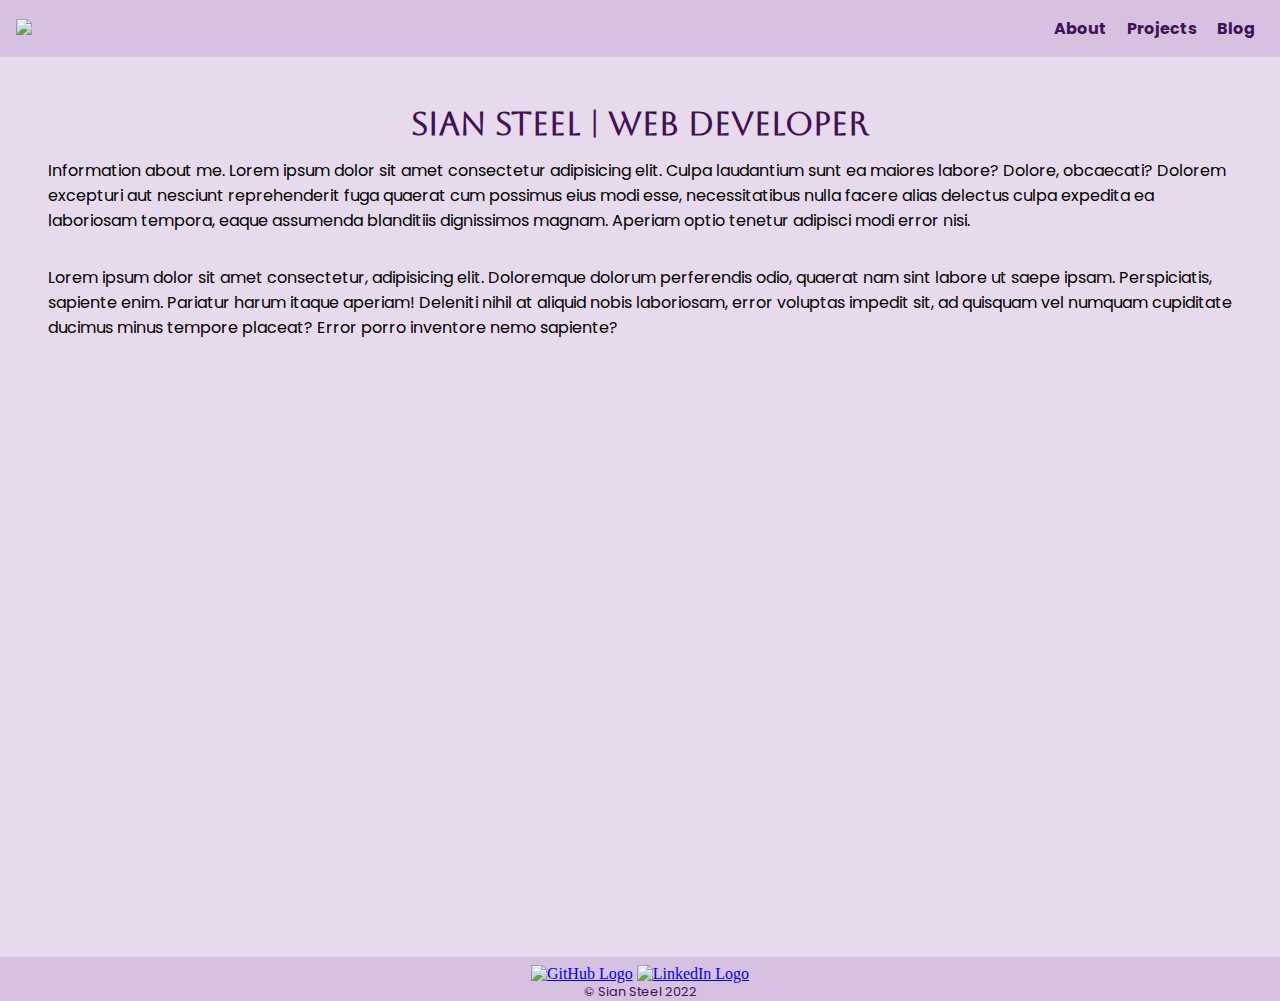
==== index.html @ 94fad5c9 "Imported and added styling and placeholders for About page" ====
<!DOCTYPE html>
<html lang="en">
<head>
    <meta charset="UTF-8">
    <meta http-equiv="X-UA-Compatible" content="IE=edge">
    <meta name="viewport" content="width=device-width, initial-scale=1.0">
    <title>Home</title>
    <link rel="stylesheet" href="/styles/style.css">
</head>
<body>
    <!-- Header -->
    <header>
        <div>
            <a href="/index.html"><img id="logo" src="https://placekitten.com/80"/></a>
        </div>
        <!-- Navigation bar -->
        <nav>
            <a href="/pages/about.html">About</a>
            <a href="/pages/projects.html">Projects</a>
            <a href="/pages/blog.html">Blog</a>
        </nav>
    </header>
    <!-- Main content -->
    <main>
        <img id="profile-photo" src="https://placekitten.com/300" alt="">
        <h1>Sian Steel | Web Developer</h1>
        <p>
            Information about me. Lorem ipsum dolor sit amet consectetur adipisicing elit. Culpa laudantium sunt ea maiores labore? Dolore, obcaecati? Dolorem excepturi aut nesciunt reprehenderit fuga quaerat cum possimus eius modi esse, necessitatibus nulla facere alias delectus culpa expedita ea laboriosam tempora, eaque assumenda blanditiis dignissimos magnam. Aperiam optio tenetur adipisci modi error nisi.
        </p>
        <p>
            Lorem ipsum dolor sit amet consectetur, adipisicing elit. Doloremque dolorum perferendis odio, quaerat nam sint labore ut saepe ipsam. Perspiciatis, sapiente enim. Pariatur harum itaque aperiam! Deleniti nihil at aliquid nobis laboriosam, error voluptas impedit sit, ad quisquam vel numquam cupiditate ducimus minus tempore placeat? Error porro inventore nemo sapiente?
        </p>
    </main>
    <!-- Footer section with social buttons -->
    <footer> 
        <div>
            <a href="https://github.com/Essteel"><img src="https://placekitten.com/50" alt="GitHub Logo"></a>
            <a href="https://www.linkedin.com/in/sian-steel-288700108/"><img src="https://placekitten.com/50" alt="LinkedIn Logo"></a>  
        </div>
        <p>&copy Sian Steel 2022</p>
    </footer>
</body>
</html>
---- styles/style.css ----
/* Add in fonts */
@import url('https://fonts.googleapis.com/css2?family=Aboreto&family=Poppins:ital,wght@0,300;0,700;1,300&display=swap');

/* Apply styling to all elements */
* {
    margin: 0;
    padding: 0;
    box-sizing: border-box;
}

body {
    display: flex;
    flex-direction: column;
}

/* Header */
header {
    display: flex;
    justify-content: space-between;
    align-items: center;
    padding: 1rem;
    background: #69178f44;
}

#logo {
    height: 15vw;
}

nav a {
    font-family: 'Poppins',sans-serif;
    color: #411156;
    font-weight: 700;
    padding: 0 0.5rem;
    text-decoration: none;
}

/* Main */
main {
    display: flex;
    flex-direction: column;
    align-items: center;
    flex-wrap: wrap;
    padding: 2rem;
    background-color: #d0b8db84;
    height: 100vh;
}

main img {
    padding-bottom: 1rem;
    border-radius: 50%;
}

main h1 {
    font-size: 2rem;
    font-family: 'Aboreto', sans-serif;
    text-align: center;
    color: #411156;
}

main p {
    font-size: 1rem;
    font-family: 'Poppins', sans-serif;
    padding: 1rem;
}

/* Footer */
footer {
    display: flex;
    flex-direction: column;
    align-items: center;
    background-color: #69178f44;
    padding-top: 0.5rem;
}

footer p {
    color: #411156;
    font-size: 0.8rem;
    font-family: 'Poppins', sans-serif;
    text-align: center;
}

/* Tablet style devices media break */
@media screen and (min-width: 470px) and (max-width: 899px) {
    #logo {
        height: 10vw;
    }
}

/* Laptops and monitors media break */
@media screen and (min-width: 900px) {
    #logo {
        height: 8vw;
    }
}
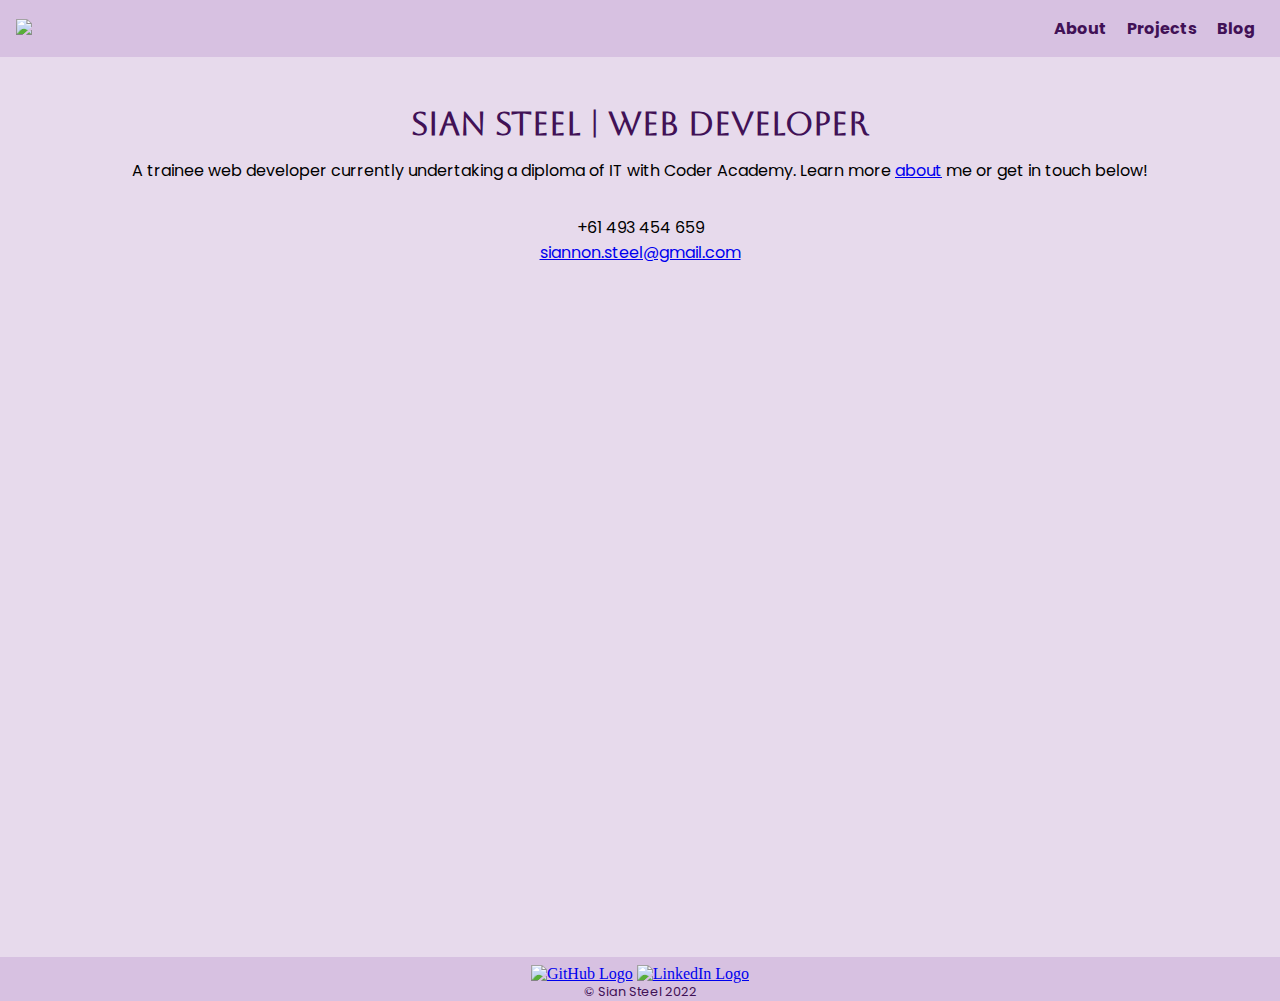
==== commit 354f3e73: "Updated wording for Home & About pages, linked resume pdf" ====
--- a/index.html
+++ b/index.html
@@ -25,10 +25,10 @@
         <img id="profile-photo" src="https://placekitten.com/300" alt="">
         <h1>Sian Steel | Web Developer</h1>
         <p>
-            Information about me. Lorem ipsum dolor sit amet consectetur adipisicing elit. Culpa laudantium sunt ea maiores labore? Dolore, obcaecati? Dolorem excepturi aut nesciunt reprehenderit fuga quaerat cum possimus eius modi esse, necessitatibus nulla facere alias delectus culpa expedita ea laboriosam tempora, eaque assumenda blanditiis dignissimos magnam. Aperiam optio tenetur adipisci modi error nisi.
+            A trainee web developer currently undertaking a diploma of IT with Coder Academy. Learn more <a href="/pages/about.html">about</a> me or get in touch below!
         </p>
         <p>
-            Lorem ipsum dolor sit amet consectetur, adipisicing elit. Doloremque dolorum perferendis odio, quaerat nam sint labore ut saepe ipsam. Perspiciatis, sapiente enim. Pariatur harum itaque aperiam! Deleniti nihil at aliquid nobis laboriosam, error voluptas impedit sit, ad quisquam vel numquam cupiditate ducimus minus tempore placeat? Error porro inventore nemo sapiente?
+            +61 493 454 659 <br><a href="mailto:siannon.steel@gmail.com">siannon.steel@gmail.com</a> 
         </p>
     </main>
     <!-- Footer section with social buttons -->
--- a/styles/style.css
+++ b/styles/style.css
@@ -63,6 +63,15 @@
     padding: 1rem;
 }
 
+p:nth-of-type(2) {
+    text-align: center;
+}
+
+h2 {
+    font-family: 'Poppins', sans-serif;
+    color: #411156;
+}
+
 /* Footer */
 footer {
     display: flex;
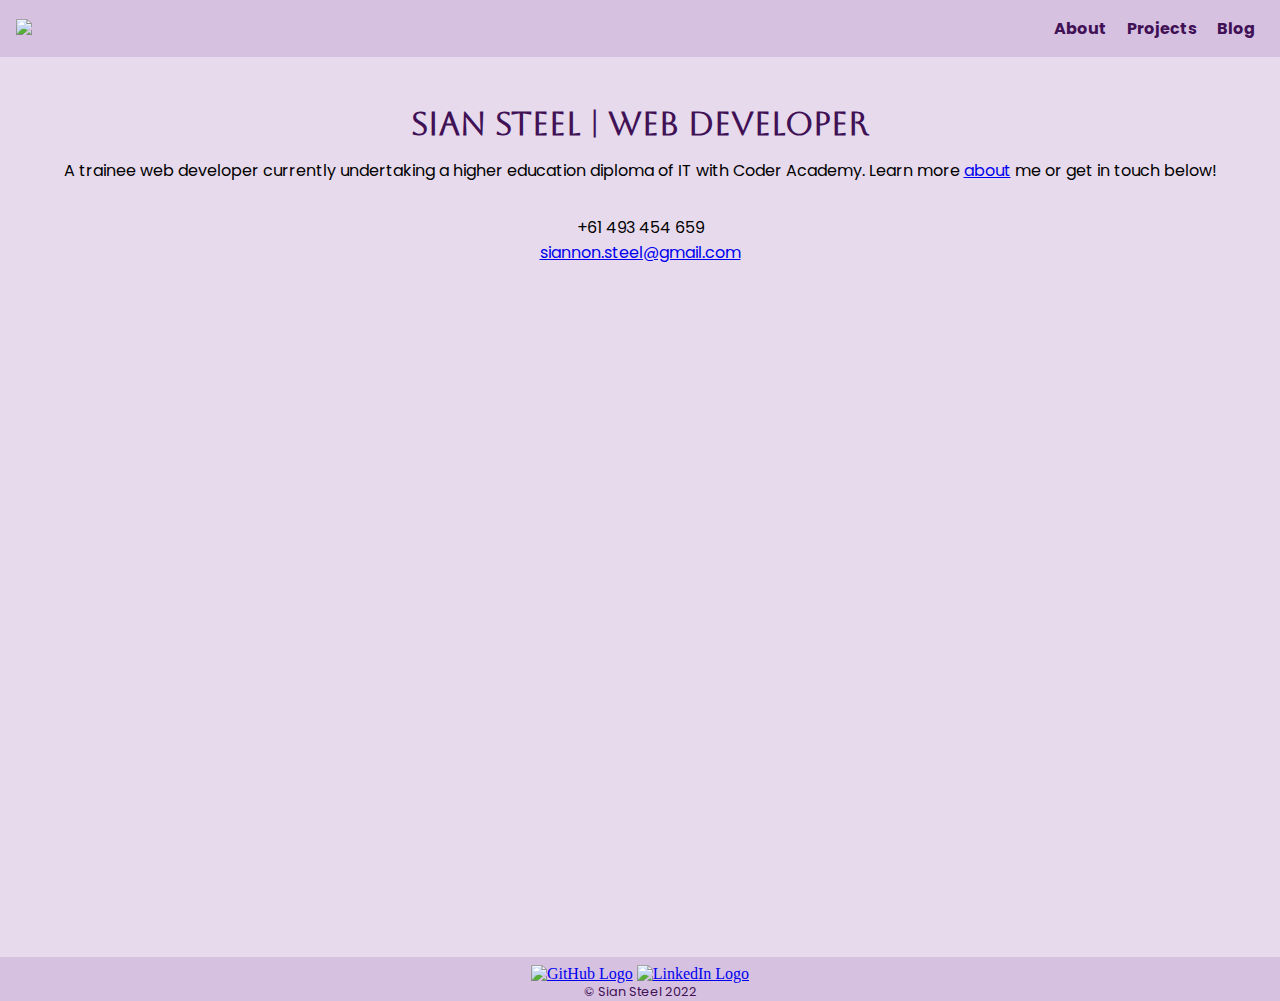
==== commit e7663f0f: "Replaced placeholder text and some images" ====
--- a/index.html
+++ b/index.html
@@ -25,7 +25,7 @@
         <img id="profile-photo" src="https://placekitten.com/300" alt="">
         <h1>Sian Steel | Web Developer</h1>
         <p>
-            A trainee web developer currently undertaking a diploma of IT with Coder Academy. Learn more <a href="/pages/about.html">about</a> me or get in touch below!
+            A trainee web developer currently undertaking a higher education diploma of IT with Coder Academy. Learn more <a href="/pages/about.html">about</a> me or get in touch below!
         </p>
         <p>
             +61 493 454 659 <br><a href="mailto:siannon.steel@gmail.com">siannon.steel@gmail.com</a> 
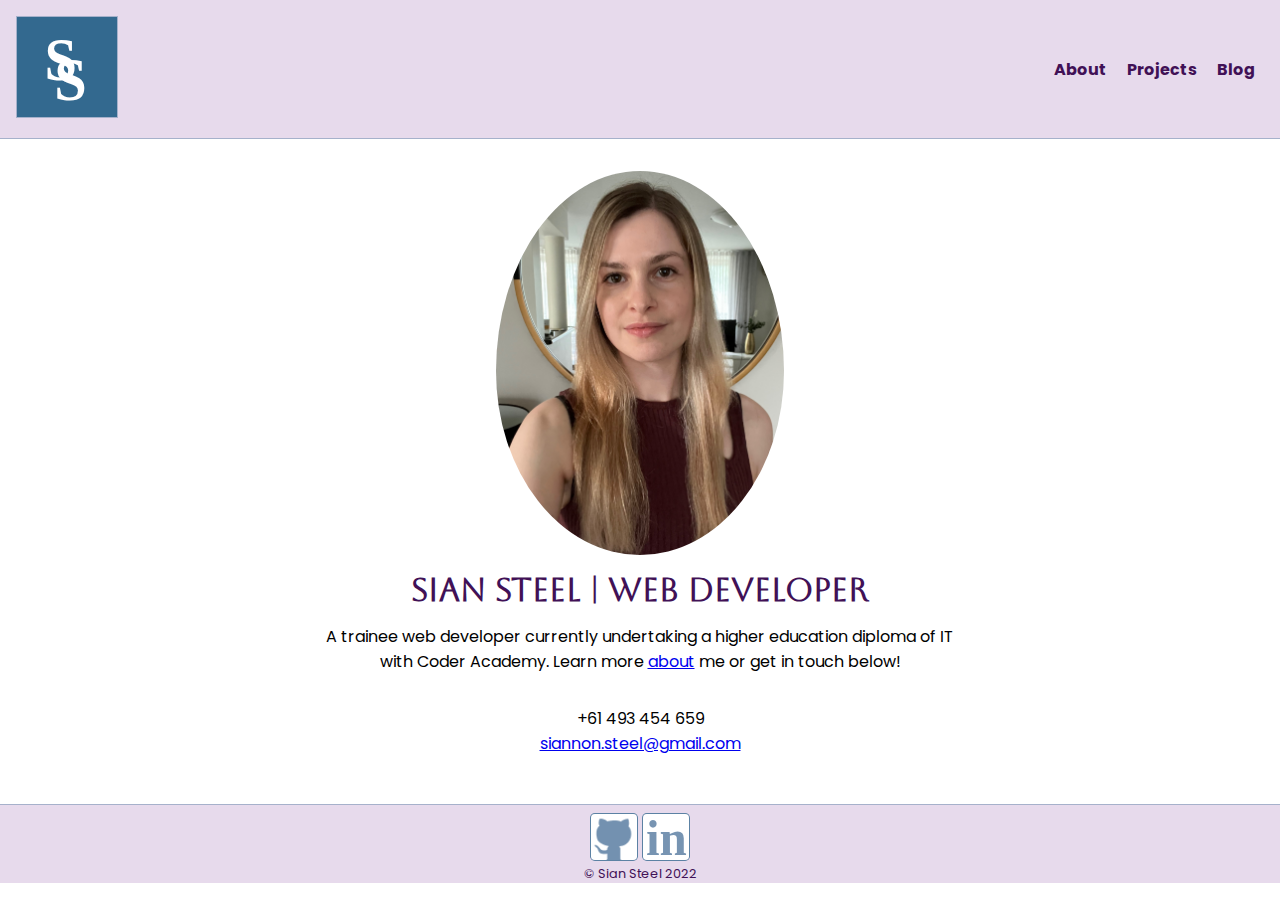
==== commit 42bd5296: "Added in missing icons, logos and photos" ====
--- a/index.html
+++ b/index.html
@@ -11,7 +11,7 @@
     <!-- Header -->
     <header>
         <div>
-            <a href="/index.html"><img id="logo" src="https://placekitten.com/80"/></a>
+            <a href="/index.html"><img id="logo" src="/assets/ss-logo.svg"/></a>
         </div>
         <!-- Navigation bar -->
         <nav>
@@ -22,7 +22,7 @@
     </header>
     <!-- Main content -->
     <main>
-        <img id="profile-photo" src="https://placekitten.com/300" alt="">
+        <img id="profile-photo" src="/assets/profile-img.jpeg" alt="Photo of Sian Steel's face">
         <h1>Sian Steel | Web Developer</h1>
         <p>
             A trainee web developer currently undertaking a higher education diploma of IT with Coder Academy. Learn more <a href="/pages/about.html">about</a> me or get in touch below!
@@ -34,8 +34,8 @@
     <!-- Footer section with social buttons -->
     <footer> 
         <div>
-            <a href="https://github.com/Essteel"><img src="https://placekitten.com/50" alt="GitHub Logo"></a>
-            <a href="https://www.linkedin.com/in/sian-steel-288700108/"><img src="https://placekitten.com/50" alt="LinkedIn Logo"></a>  
+            <a href="https://github.com/Essteel"><img src="/assets/github-logo.svg" alt="GitHub Logo"></a>
+            <a href="https://www.linkedin.com/in/sian-steel-288700108/"><img src="/assets/linkedin-logo.svg" alt="LinkedIn Logo"></a>  
         </div>
         <p>&copy Sian Steel 2022</p>
     </footer>
--- a/styles/style.css
+++ b/styles/style.css
@@ -19,11 +19,13 @@
     justify-content: space-between;
     align-items: center;
     padding: 1rem;
-    background: #69178f44;
+    background: #d0b8db84;
+    border-bottom: 1px solid #33698f5b;
 }
 
 #logo {
     height: 15vw;
+    border: 1px solid #33698f5b;
 }
 
 nav a {
@@ -40,14 +42,15 @@
     flex-direction: column;
     align-items: center;
     flex-wrap: wrap;
+    justify-content: stretch;
     padding: 2rem;
-    background-color: #d0b8db84;
-    height: 100vh;
 }
 
-main img {
+#profile-photo {
     padding-bottom: 1rem;
     border-radius: 50%;
+    width: 50vw;
+    min-width: 10rem;
 }
 
 main h1 {
@@ -60,7 +63,8 @@
 main p {
     font-size: 1rem;
     font-family: 'Poppins', sans-serif;
-    padding: 1rem;
+    padding: 1rem 1rem;
+    text-align: center;
 }
 
 p:nth-of-type(2) {
@@ -77,8 +81,9 @@
     display: flex;
     flex-direction: column;
     align-items: center;
-    background-color: #69178f44;
+    background-color: #d0b8db84;
     padding-top: 0.5rem;
+    border-top: 1px solid #33698f5b;
 }
 
 footer p {
@@ -88,10 +93,24 @@
     text-align: center;
 }
 
+footer div a img{
+    width: 3rem;
+    border: 1px solid #33698f5b;
+    background-color: #33698fa5;
+    border-radius: 10%;
+}
+
 /* Tablet style devices media break */
 @media screen and (min-width: 470px) and (max-width: 899px) {
     #logo {
         height: 10vw;
+    }
+    #profile-photo {
+        width: 40vw;
+        max-width: 16rem;
+    }
+    main p {
+        padding: 1rem 6rem;
     }
 }
 
@@ -100,4 +119,11 @@
     #logo {
         height: 8vw;
     }
+    #profile-photo {
+        width: 25vw;
+        max-width: 18rem;
+    }
+    main p {
+        padding: 1rem 18rem;
+    }
 }
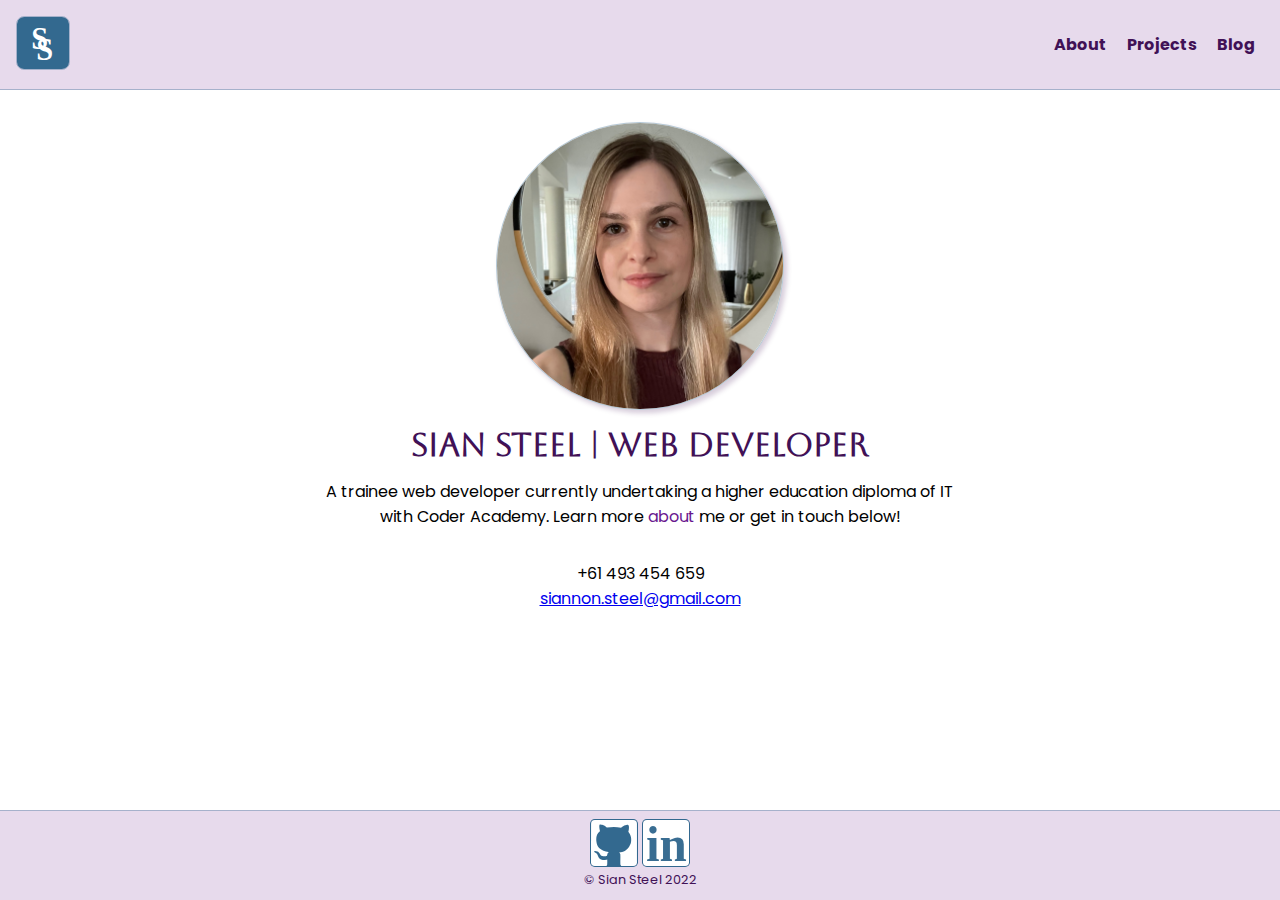
==== commit 6784098f: "Fixed issue with footer not being at bottom of page on desktop" ====
--- a/index.html
+++ b/index.html
@@ -8,10 +8,10 @@
     <link rel="stylesheet" href="/styles/style.css">
 </head>
 <body>
-    <!-- Header -->
+    <!-- Header with home navigation button/logo -->
     <header>
         <div>
-            <a href="/index.html"><img id="logo" src="/assets/ss-logo.svg"/></a>
+            <a href="/index.html"><img id="logo" src="/assets/ss-logo.svg" alt="Home button, two white letter S's on a blue background"/></a>
         </div>
         <!-- Navigation bar -->
         <nav>
@@ -20,12 +20,12 @@
             <a href="/pages/blog.html">Blog</a>
         </nav>
     </header>
-    <!-- Main content -->
+    <!-- Main content with name, contact details and brief summary -->
     <main>
         <img id="profile-photo" src="/assets/profile-img.jpeg" alt="Photo of Sian Steel's face">
         <h1>Sian Steel | Web Developer</h1>
         <p>
-            A trainee web developer currently undertaking a higher education diploma of IT with Coder Academy. Learn more <a href="/pages/about.html">about</a> me or get in touch below!
+            A trainee web developer currently undertaking a higher education diploma of IT with Coder Academy. Learn more <a href="/pages/about.html" id="about-link">about</a> me or get in touch below!
         </p>
         <p>
             +61 493 454 659 <br><a href="mailto:siannon.steel@gmail.com">siannon.steel@gmail.com</a> 
--- a/styles/style.css
+++ b/styles/style.css
@@ -11,6 +11,7 @@
 body {
     display: flex;
     flex-direction: column;
+    min-height: 100vh;
 }
 
 /* Header */
@@ -21,11 +22,13 @@
     padding: 1rem;
     background: #d0b8db84;
     border-bottom: 1px solid #33698f5b;
+    height: 10vh;
 }
 
 #logo {
-    height: 15vw;
+    height: 8vh;
     border: 1px solid #33698f5b;
+    border-radius: 15%;
 }
 
 nav a {
@@ -44,16 +47,20 @@
     flex-wrap: wrap;
     justify-content: stretch;
     padding: 2rem;
+    min-height: 80vh;
 }
 
 #profile-photo {
-    padding-bottom: 1rem;
+    object-fit: cover;
     border-radius: 50%;
     width: 50vw;
     min-width: 10rem;
+    box-shadow: 0.2rem 0.2rem 5px #41115636;
+    border: 1px solid #33698f5b;
 }
 
 main h1 {
+    padding-top: 1rem;
     font-size: 2rem;
     font-family: 'Aboreto', sans-serif;
     text-align: center;
@@ -71,6 +78,12 @@
     text-align: center;
 }
 
+#about-link {
+    text-decoration: none;
+    color: #69178f;
+}
+
+/* Added for global styling on pages that use h2 */
 h2 {
     font-family: 'Poppins', sans-serif;
     color: #411156;
@@ -81,6 +94,8 @@
     display: flex;
     flex-direction: column;
     align-items: center;
+    flex: 1;
+    height: 10vh;
     background-color: #d0b8db84;
     padding-top: 0.5rem;
     border-top: 1px solid #33698f5b;
@@ -96,7 +111,7 @@
 footer div a img{
     width: 3rem;
     border: 1px solid #33698f5b;
-    background-color: #33698fa5;
+    background-color: #33698f;
     border-radius: 10%;
 }
 
@@ -117,7 +132,7 @@
 /* Laptops and monitors media break */
 @media screen and (min-width: 900px) {
     #logo {
-        height: 8vw;
+        height: 6vh;
     }
     #profile-photo {
         width: 25vw;
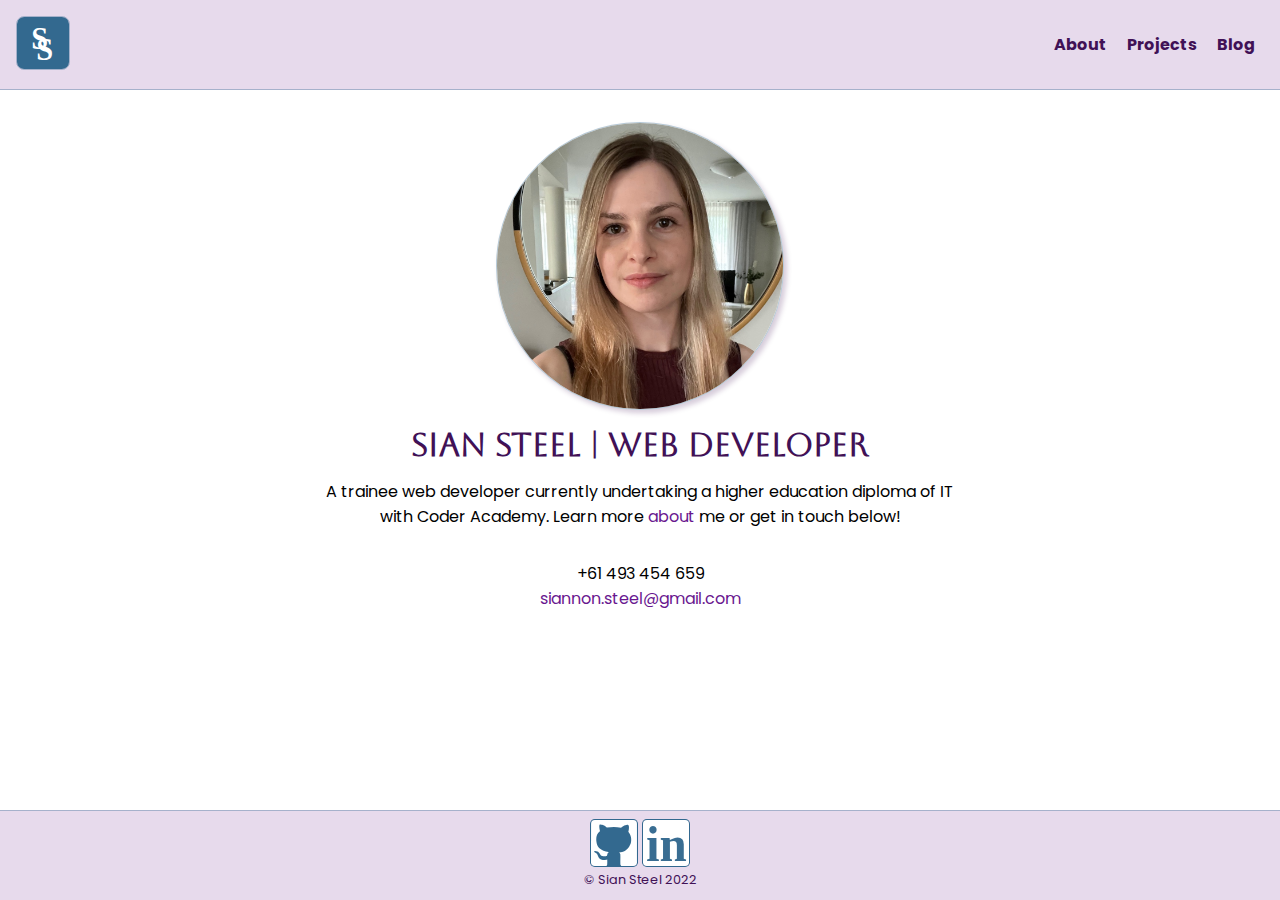
==== commit 5937a7c2: "Updated styling on buttons and links and resized photos" ====
--- a/index.html
+++ b/index.html
@@ -25,17 +25,17 @@
         <img id="profile-photo" src="/assets/profile-img.jpeg" alt="Photo of Sian Steel's face">
         <h1>Sian Steel | Web Developer</h1>
         <p>
-            A trainee web developer currently undertaking a higher education diploma of IT with Coder Academy. Learn more <a href="/pages/about.html" id="about-link">about</a> me or get in touch below!
+            A trainee web developer currently undertaking a higher education diploma of IT with Coder Academy. Learn more <a href="/pages/about.html" class="about-link">about</a> me or get in touch below!
         </p>
         <p>
-            +61 493 454 659 <br><a href="mailto:siannon.steel@gmail.com">siannon.steel@gmail.com</a> 
+            +61 493 454 659 <br><a href="mailto:siannon.steel@gmail.com" class="about-link">siannon.steel@gmail.com</a> 
         </p>
     </main>
     <!-- Footer section with social buttons -->
     <footer> 
-        <div>
-            <a href="https://github.com/Essteel"><img src="/assets/github-logo.svg" alt="GitHub Logo"></a>
-            <a href="https://www.linkedin.com/in/sian-steel-288700108/"><img src="/assets/linkedin-logo.svg" alt="LinkedIn Logo"></a>  
+        <div class="social-buttons">
+            <a href="https://github.com/Essteel" target="_blank"><img src="/assets/github-logo.svg" alt="GitHub Logo"></a>
+            <a href="https://www.linkedin.com/in/sian-steel-288700108/" target="_blank"><img src="/assets/linkedin-logo.svg" alt="LinkedIn Logo"></a>  
         </div>
         <p>&copy Sian Steel 2022</p>
     </footer>
--- a/styles/style.css
+++ b/styles/style.css
@@ -26,9 +26,13 @@
 }
 
 #logo {
-    height: 8vh;
+    height: clamp(12vh,8vh,6vh);
     border: 1px solid #33698f5b;
     border-radius: 15%;
+}
+
+#logo:hover {
+    border: 3px solid #dbc039;
 }
 
 nav a {
@@ -37,6 +41,10 @@
     font-weight: 700;
     padding: 0 0.5rem;
     text-decoration: none;
+}
+
+nav a:hover {
+    font-size: larger;
 }
 
 /* Main */
@@ -57,6 +65,22 @@
     min-width: 10rem;
     box-shadow: 0.2rem 0.2rem 5px #41115636;
     border: 1px solid #33698f5b;
+    animation: photo-fade-in 3s; 
+}
+
+@keyframes photo-fade-in {
+    0% {
+        opacity: 0%;
+        transition: 1s;
+    }
+    50% {
+        opacity: 50%;
+        transition: 1s;
+    }
+    100% {
+        opacity: 100%;
+        transition: 1s;
+    }
 }
 
 main h1 {
@@ -78,9 +102,13 @@
     text-align: center;
 }
 
-#about-link {
+.about-link {
     text-decoration: none;
     color: #69178f;
+}
+
+.about-link:hover {
+    text-decoration: underline;
 }
 
 /* Added for global styling on pages that use h2 */
@@ -108,11 +136,15 @@
     text-align: center;
 }
 
-footer div a img{
+.social-buttons img {
     width: 3rem;
     border: 1px solid #33698f5b;
     background-color: #33698f;
     border-radius: 10%;
+}
+
+.social-buttons img:hover {
+    border: 2px solid #dbc039;
 }
 
 /* Tablet style devices media break */
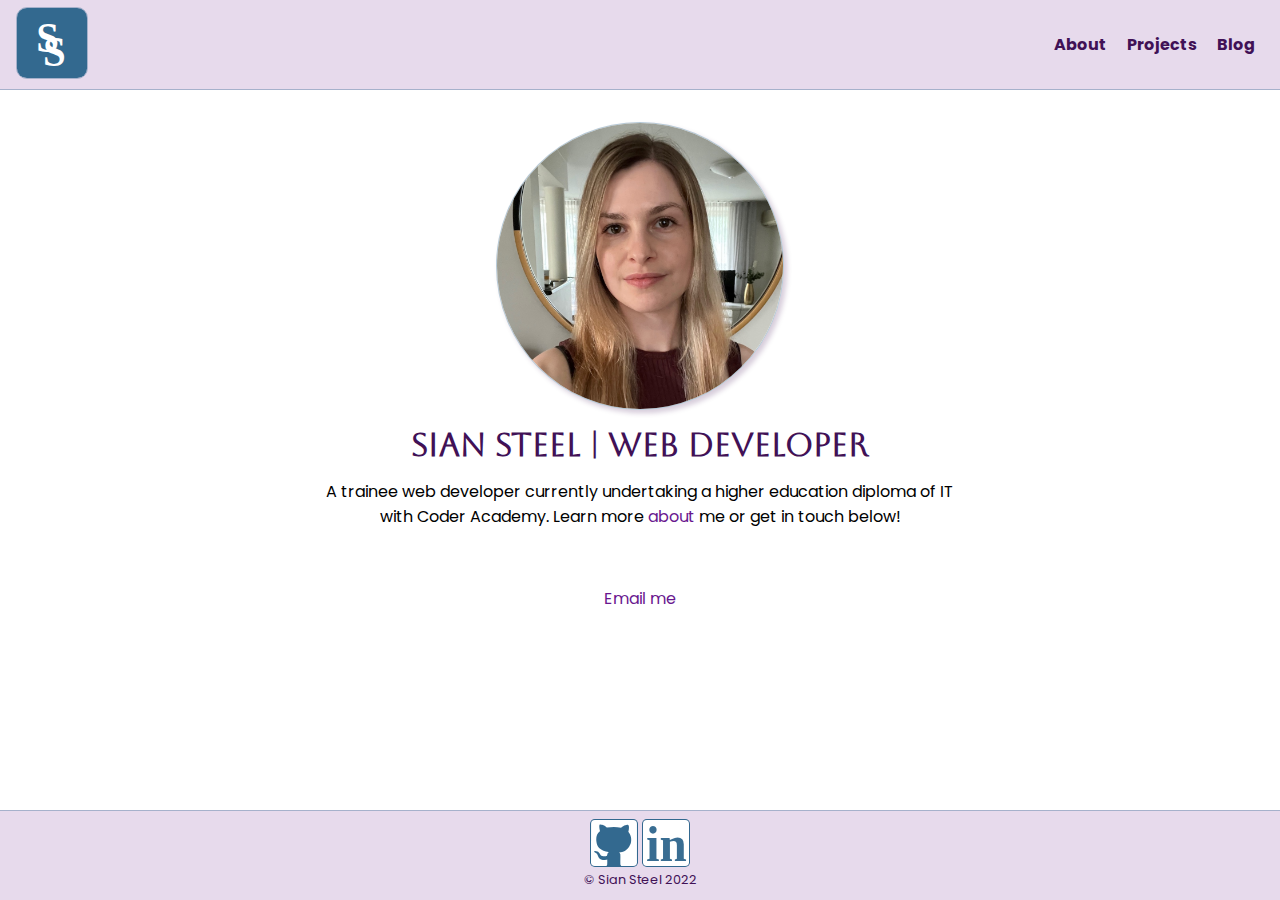
==== commit 63e643de: "Update index.html email address" ====
--- a/index.html
+++ b/index.html
@@ -28,7 +28,7 @@
             A trainee web developer currently undertaking a higher education diploma of IT with Coder Academy. Learn more <a href="/pages/about.html" class="about-link">about</a> me or get in touch below!
         </p>
         <p>
-            +61 493 454 659 <br><a href="mailto:siannon.steel@gmail.com" class="about-link">siannon.steel@gmail.com</a> 
+            <br><a href="mailto:siannon.steel@gmail.com" class="about-link">Email me</a> 
         </p>
     </main>
     <!-- Footer section with social buttons -->
@@ -40,4 +40,4 @@
         <p>&copy Sian Steel 2022</p>
     </footer>
 </body>
-</html>+</html>
--- a/styles/style.css
+++ b/styles/style.css
@@ -26,23 +26,26 @@
 }
 
 #logo {
-    height: clamp(12vh,8vh,6vh);
+    height: clamp(2.5rem,6vh,3rem);
     border: 1px solid #33698f5b;
     border-radius: 15%;
 }
 
+/* Hover action highlights logo with thick yellow border */
 #logo:hover {
     border: 3px solid #dbc039;
 }
 
 nav a {
     font-family: 'Poppins',sans-serif;
+    font-size: clamp(0.5rem,1rem,1.5rem);
     color: #411156;
     font-weight: 700;
     padding: 0 0.5rem;
     text-decoration: none;
 }
 
+/* Increases font size of nav bar buttons when hovered over */
 nav a:hover {
     font-size: larger;
 }
@@ -68,6 +71,7 @@
     animation: photo-fade-in 3s; 
 }
 
+/* Makes profile photo fade in when page is loaded */
 @keyframes photo-fade-in {
     0% {
         opacity: 0%;
@@ -107,6 +111,7 @@
     color: #69178f;
 }
 
+/* Hover action underlines the word 'about' within text and email address to show that that they are links */
 .about-link:hover {
     text-decoration: underline;
 }
@@ -143,6 +148,7 @@
     border-radius: 10%;
 }
 
+/* Hover action highlights logos with thick yellow borders */
 .social-buttons img:hover {
     border: 2px solid #dbc039;
 }
@@ -150,7 +156,7 @@
 /* Tablet style devices media break */
 @media screen and (min-width: 470px) and (max-width: 899px) {
     #logo {
-        height: 10vw;
+        height: 7vh;
     }
     #profile-photo {
         width: 40vw;
@@ -164,7 +170,7 @@
 /* Laptops and monitors media break */
 @media screen and (min-width: 900px) {
     #logo {
-        height: 6vh;
+        height: 8vh;
     }
     #profile-photo {
         width: 25vw;
